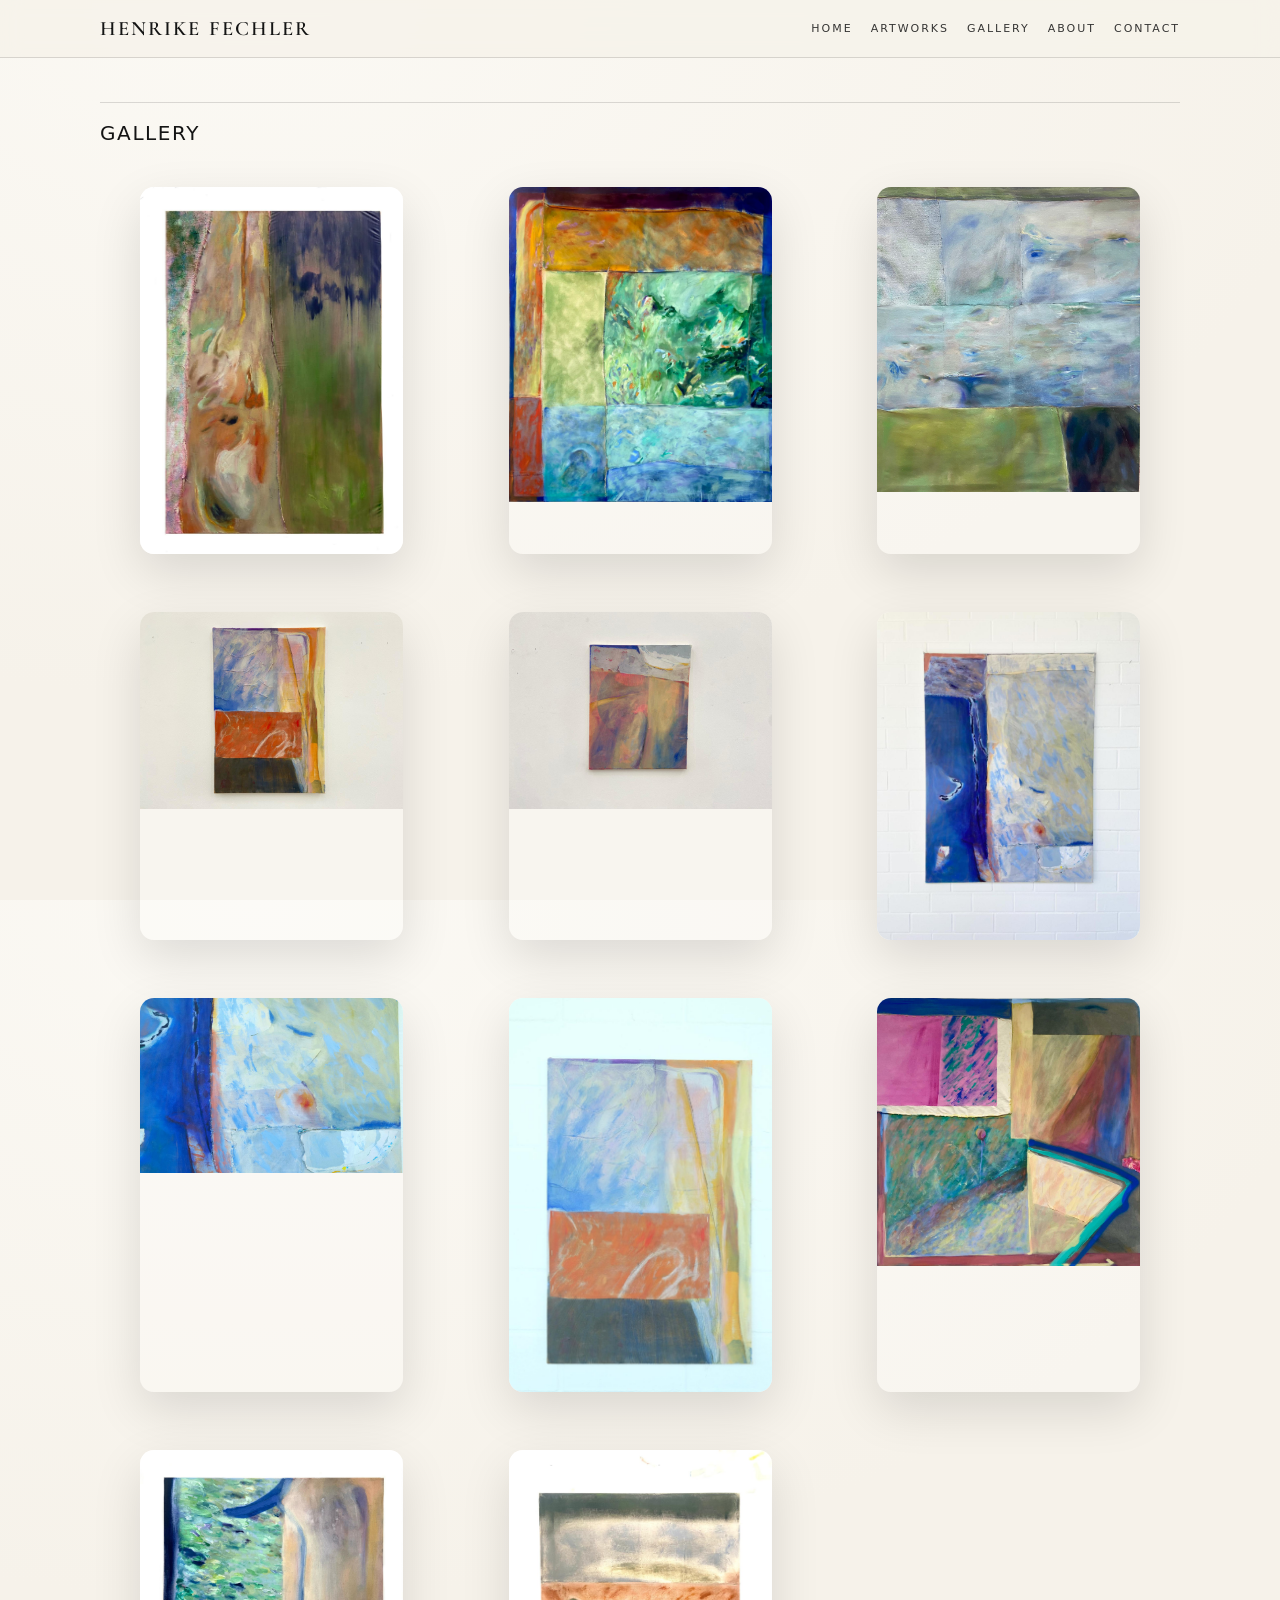
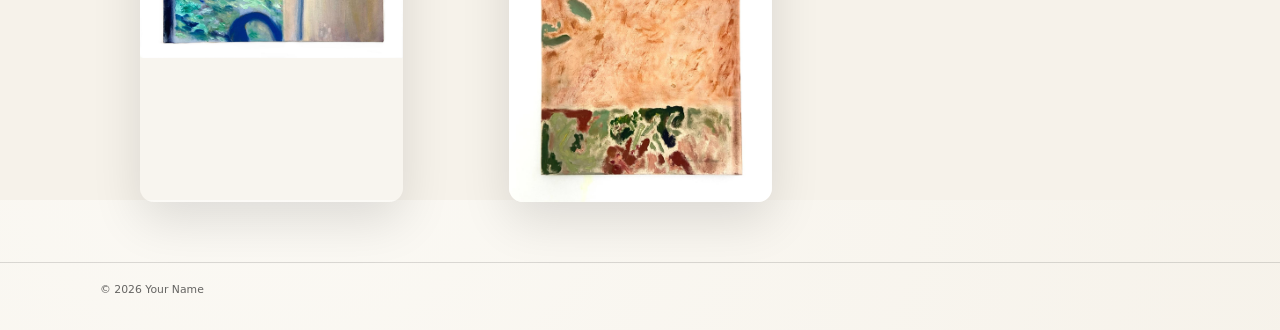
==== gallery.html @ 692df03d "artist website style adjustment_18" ====
<!doctype html>
<html lang="en">
  <head>
    <meta charset="utf-8" />
    <meta name="viewport" content="width=device-width,initial-scale=1" />
    <title>Gallery</title>
    <link rel="stylesheet" href="styles.css" />
    <link rel="preconnect" href="https://fonts.googleapis.com">
    <link rel="preconnect" href="https://fonts.gstatic.com" crossorigin>
    <link href="https://fonts.googleapis.com/css2?family=Cormorant+Garamond:wght@400;500;600&display=swap" rel="stylesheet">
  </head>

  <body>
    <header class="site-header" id="siteHeader">
      <div class="shell">
        <a class="brand" id="siteBrand" aria-label="Henrike Fechler" href="#top">
          <span class="brand-text">Henrike Fechler</span>
        </a>

        <!-- Mobile menu toggle -->
        <button
          class="nav-toggle"
          type="button"
          aria-label="Open menu"
          aria-expanded="false"
          aria-controls="siteNav"
          id="navToggle"
        >
          <span class="nav-toggle-bar"></span>
          <span class="nav-toggle-bar"></span>
          <span class="nav-toggle-bar"></span>
        </button>

        <!-- Navigation -->
        <nav class="nav" id="siteNav">
          <a href="index.html">HOME</a>
          <a href="index.html#artworks">ARTWORKS</a>
          <a href="gallery.html">GALLERY</a>
          <a href="index.html#about">ABOUT</a>
          <a href="index.html#contact">CONTACT</a>
        </nav>

        <!-- <nav class="nav">
          <a href="index.html">HOME</a>
          <a href="index.html#artworks">ARTWORKS</a>
          <a href="gallery.html">GALLERY</a>
          <a href="index.html#about">ABOUT</a>
          <a href="index.html#contact">CONTACT</a>
        </nav> -->
      </div>
    </header>

    <main class="shell">
      <section class="section" id="gallery">
        <header class="section-head">
          <h1 class="section-title">Gallery</h1>
          <!-- <p class="section-note">Scroll down — images fade in as they enter the viewport and fade out as they leave.</p> -->
        </header>

        <!-- JS will inject all images here -->
        <div class="gallery-grid" id="galleryGrid"></div>
      </section>
    </main>

    <footer class="site-footer">
      <div class="shell">
        <small>© <span id="year"></span> Your Name</small>
      </div>
    </footer>

    <!-- Keep your existing brand-letter animation + year script -->
    <!-- <script>
      (function () {
        const yearEl = document.getElementById("year");
        if (yearEl) yearEl.textContent = new Date().getFullYear();

        // Brand letter animation (Option B)
        const brand = document.getElementById("siteBrand");
        if (brand) {
          const textEl = brand.querySelector(".brand-text") || brand;
          const text = textEl.textContent;
          textEl.textContent = "";
          [...text].forEach((ch, i) => {
            const span = document.createElement("span");
            span.className = "char";
            span.style.setProperty("--i", i);
            span.textContent = ch === " " ? "\u00A0" : ch;
            textEl.appendChild(span);
          });
        }
      })();
    </script> -->
    
    <script src="main.js"></script>


    <!-- Gallery page behavior -->
    <script src="gallery.js"></script>
  </body>
</html>
---- styles.css ----
/* -------------------- Base -------------------- */
*,
*::before,
*::after {
  box-sizing: border-box;
}

:root {
  --paper: #f6f2ea;
  --paper-2: #fbf9f4;
  --ink: #141414;
  --muted: rgba(20, 20, 20, 0.65);
  --line: rgba(20, 20, 20, 0.14);
  --shadow: 0 18px 50px rgba(0, 0, 0, 0.12);

  --radius: 14px;
  --max: 1080px;
}

html,
body {
  height: 100%;
}

body {
  margin: 0;
  color: var(--ink);
  font-family: ui-sans-serif, system-ui, -apple-system, Segoe UI, Roboto, Helvetica, Arial;
  background: radial-gradient(1100px 700px at 20% 0%, var(--paper-2), var(--paper));
}

a {
  color: inherit;
  text-decoration: none;
}

code {
  font-family: ui-monospace, SFMono-Regular, Menlo, Monaco, Consolas, "Liberation Mono", monospace;
  font-size: 0.95em;
}

/* -------------------- Layout shell -------------------- */
.shell {
  width: min(var(--max), calc(100% - 56px));
  margin: 0 auto;
}

/* -------------------- Header / Nav --------------------
.site-header {
  position: sticky;
  top: 0;
  z-index: 50;
  backdrop-filter: blur(10px);
  background: color-mix(in srgb, var(--paper) 85%, transparent);
  border-bottom: 1px solid var(--line);
}

.site-header .shell {
  display: flex;
  align-items: center;
  justify-content: space-between;
  padding: 16px 0;
}

.brand {
  letter-spacing: 0.22em;
  font-size: 12px;
} */

/* -------------------- Header / Nav -------------------- */
/*
  .site-header:
  - sticky header with backdrop blur, so navigation stays visible while scrolling
  - subtle border line separates header from content
*/
.site-header {
  position: sticky;
  top: 0;
  z-index: 50;
  backdrop-filter: blur(10px);
  background: color-mix(in srgb, var(--paper) 85%, transparent);
  border-bottom: 1px solid var(--line);
}

.site-header .shell {
  display: flex;
  align-items: center;
  justify-content: space-between;
  padding: 16px 0;
}

/*
  .brand:
  - top-left name/identity text
  - letter-spacing creates the “gallery identity” look
*/
.brand {
  font-family: "Cormorant Garamond", ui-serif, Georgia, serif;
  font-size: clamp(16px, 1.6vw, 22px);
  letter-spacing: 0.10em;
  font-weight: 600;
  text-transform: uppercase; /* optional; remove if you prefer natural case */
}

/* Option B: character-by-character fade-in for the brand name */
.brand .char {
  display: inline-block;            /* required for transforms per character */
  opacity: 0;                       /* start hidden */
  transform: translateY(6px);       /* subtle motion; remove if you want pure fade */
  animation: brandCharIn 520ms ease forwards;
  animation-delay: calc(var(--i) * 55ms);
}

/* Animation used by .brand .char */
@keyframes brandCharIn {
  to {
    opacity: 1;
    transform: translateY(0);
  }
}

/* Respect reduced-motion preferences */
@media (prefers-reduced-motion: reduce) {
  .brand .char {
    animation: none;
    opacity: 1;
    transform: none;
  }
}

.brand {
  display: inline-flex;
  align-items: center;
  gap: 10px;
}

/* Small mark next to the name */
.brand-mark {
  width: 32px;         /* adjust */
  height: 32px;        /* adjust */
  object-fit: contain;
  opacity: 0;
  transform: translateY(6px);
  animation: brandMarkIn 520ms ease forwards;
  animation-delay: 520ms; /* slightly before/with first letters */
}

@keyframes brandMarkIn {
  to { opacity: 1; transform: translateY(0); }
}

.nav {
  display: flex;
  gap: 18px;
  letter-spacing: 0.18em;
  font-size: 11px;
}

.nav a {
  opacity: 0.85;
}

.nav a:hover {
  opacity: 1;
  text-decoration: underline;
  text-underline-offset: 6px;
}

/* -------------------- Mobile nav toggle (hamburger) -------------------- */
.nav-toggle {
  display: none;               /* hidden on desktop */
  appearance: none;
  border: 1px solid var(--line);
  background: rgba(255, 255, 255, 0.35);
  border-radius: 999px;
  padding: 10px 12px;
  cursor: pointer;
  align-items: center;
  justify-content: center;
  gap: 4px;
}

.nav-toggle-bar {
  display: block;
  width: 18px;
  height: 2px;
  background: var(--ink);
  opacity: 0.85;
}

/* Keep header layout stable */
.site-header .shell {
  position: relative;
  gap: 14px;
}

/* Optional: slightly reduce brand spacing on small screens */
@media (max-width: 720px) {
  .brand {
    letter-spacing: 0.14em;
    font-size: clamp(14px, 4.2vw, 18px);
  }
}

/* -------------------- Mobile menu behavior -------------------- */
@media (max-width: 720px) {
  .nav-toggle {
    display: inline-flex;      /* show hamburger on mobile */
  }

  /* Hide nav by default on mobile */
  .nav {
    display: none;
    position: absolute;
    top: calc(100% + 10px);
    right: 0;
    left: 0;

    padding: 10px;
    border: 1px solid var(--line);
    border-radius: var(--radius);
    background: color-mix(in srgb, var(--paper) 92%, transparent);
    backdrop-filter: blur(10px);

    /* stacked links */
    flex-direction: column;
    gap: 10px;
  }

  /* When header is open, show dropdown nav */
  .site-header.is-open .nav {
    display: flex;
  }

  /* Make each link easy to tap */
  .nav a {
    padding: 12px 10px;
    border-radius: 10px;
  }

  .nav a:hover {
    background: rgba(0, 0, 0, 0.04);
    text-decoration: none;
  }
}


/* -------------------- Hero slideshow -------------------- */
.hero {
  position: relative;
  height: min(92vh, 860px);
  margin-bottom: 34px;
  overflow: hidden;
  /* border-bottom: 1px solid var(--line); */
}

.hero-slides {
  position: absolute;
  inset: 0;
}

.hero-slide {
  position: absolute;
  inset: 0;
  width: 100%;
  height: 100%;
  object-fit: cover;

  opacity: 0;
  animation: heroFade 18s infinite;
  transform: scale(1.02);
}

/* 3 slides stagger */
.hero-slide:nth-child(1) { animation-delay: 0s; }
.hero-slide:nth-child(2) { animation-delay: 6s; }
.hero-slide:nth-child(3) { animation-delay: 12s; }
.hero-slide:nth-child(4) { animation-delay: 18s; }

@keyframes heroFade {
  0% { opacity: 0; }
  8% { opacity: 1; }
  30% { opacity: 1; }
  38% { opacity: 0; }
  100% { opacity: 0; }
}

.hero-overlay {
  position: absolute;
  inset: 0;
  display: grid;
  align-content: end;
  padding: 28px 0;
  background: linear-gradient(to top, rgba(0,0,0,0.45), rgba(0,0,0,0));
}

.hero-copy {
  width: min(var(--max), calc(100% - 56px));
  margin: 0 auto;
  color: rgba(255, 255, 255, 0.92);
}

.hero-kicker {
  letter-spacing: 0.28em;
  font-size: 11px;
  margin-bottom: 10px;
}

.hero-sub {
  max-width: 62ch;
  color: rgba(255, 255, 255, 0.78);
  font-size: 14px;
  line-height: 1.6;
}

.hero-cta {
  width: min(var(--max), calc(100% - 56px));
  margin: 14px auto 0;
  color: rgba(255, 255, 255, 0.88);
  letter-spacing: 0.22em;
  font-size: 11px;
  text-transform: uppercase;
}

/* -------------------- Sections -------------------- */
.section {
  padding: 44px 0;
}

.section-head {
  border-top: 1px solid var(--line);
  padding-top: 18px;
  margin-bottom: 26px;
}

.section-title {
  margin: 0;
  font-weight: 500;
  letter-spacing: 0.08em;
  text-transform: uppercase;
  font-size: 18px;
}

.section-note {
  margin: 10px 0 0;
  color: var(--muted);
  line-height: 1.7;
  font-size: 14px;
}

.highlight {
  border: 1px solid var(--line);
  border-radius: var(--radius);
  background: rgba(255, 255, 255, 0.35);
  padding: 18px 18px;
  margin: 18px 0 30px;
}

.highlight-title {
  letter-spacing: 0.26em;
  font-size: 11px;
  margin-bottom: 10px;
  opacity: 0.85;
}

.highlight-body {
  color: var(--muted);
  line-height: 1.7;
  font-size: 14px;
}

/* -------------------- Works list (editorial) -------------------- */
.works {
  display: grid;
  gap: 34px;
}

.work {
  padding-bottom: 26px;
  border-bottom: 1px solid var(--line);
}

.work-media {
  position: relative;
  display: block;
  border-radius: var(--radius);
  overflow: hidden;
  box-shadow: var(--shadow);
  background: rgba(255, 255, 255, 0.2);
}

.work-media img {
  width: 100%;
  aspect-ratio: 4 / 3;   /* try 3/2, 4/5, 1/1 etc. */
  height: auto;          /* aspect-ratio handles it */
  object-fit: cover;     /* crop to fill */
  display: block;
}

.work-fullsize {
  position: absolute;
  right: 14px;
  bottom: 12px;
  letter-spacing: 0.22em;
  font-size: 10px;
  text-transform: uppercase;

  padding: 10px 12px;
  border-radius: 999px;
  background: rgba(0, 0, 0, 0.52);
  color: rgba(255, 255, 255, 0.92);

  opacity: 0;
  transform: translateY(6px);
  transition: 160ms ease;
}

.work-media:hover .work-fullsize {
  opacity: 1;
  transform: translateY(0);
}

.work-meta {
  padding-top: 14px;
}

.work-title {
  letter-spacing: 0.08em;
  font-size: 14px;
  text-transform: uppercase;
}

.work-sub {
  margin-top: 6px;
  color: var(--muted);
  font-size: 13px;
  line-height: 1.6;
}

/* -------------------- Gallery -------------------- */

.gallery-grid {
  display: grid;
  gap: 26px;
  grid-template-columns: repeat(auto-fit, minmax(260px, 1fr));
}

.fade-on-scroll {
  opacity: 0;
  transform: translateY(14px);
  transition: opacity 700ms ease, transform 700ms ease;
  will-change: opacity, transform;
}

.fade-on-scroll.is-visible {
  opacity: 1;
  transform: translateY(0);
}

/* Optional: make images look consistent */
.gallery-item {
  border-radius: var(--radius);
  overflow: hidden;
  box-shadow: var(--shadow);
  background: rgba(255, 255, 255, 0.25);
}

.gallery-item img {
  width: 100%;
  height: auto;
  display: block;
}

/* Respect reduced-motion preferences */
@media (prefers-reduced-motion: reduce) {
  .fade-on-scroll {
    transition: none;
    opacity: 1;
    transform: none;
  }
}



/* -------------------- Lightbox (CSS :target) -------------------- */
.lightbox {
  position: fixed;
  inset: 0;
  background: rgba(10, 10, 10, 0.86);
  z-index: 100;
  display: none;
  padding: 28px 18px;
}

.lightbox:target {
  display: grid;
  align-content: center;
  justify-items: center;
  gap: 16px;
}

.lightbox img {
  width: min(1100px, 96vw);
  height: auto;
  max-height: 86vh;
  object-fit: contain;
  border-radius: 10px;
  box-shadow: 0 30px 90px rgba(0, 0, 0, 0.45);
  background: rgba(255, 255, 255, 0.06);
}

.lightbox-caption {
  color: rgba(255, 255, 255, 0.78);
  font-size: 13px;
  letter-spacing: 0.02em;
  text-align: center;
}

.lightbox-close {
  position: fixed;
  top: 14px;
  right: 16px;
  width: 44px;
  height: 44px;
  border-radius: 999px;
  display: grid;
  place-items: center;

  color: rgba(255, 255, 255, 0.92);
  background: rgba(0, 0, 0, 0.35);
  border: 1px solid rgba(255, 255, 255, 0.18);

  font-size: 24px;
  line-height: 1;
}

/* -------------------- Footer -------------------- */
.site-footer {
  border-top: 1px solid var(--line);
  padding: 18px 0 34px;
  color: var(--muted);
  font-size: 13px;
}

/* -------------------- Responsive tweaks -------------------- */
@media (min-width: 920px) {
  .works {
    gap: 44px;
  }

  .section-title {
    font-size: 20px;
  }
}
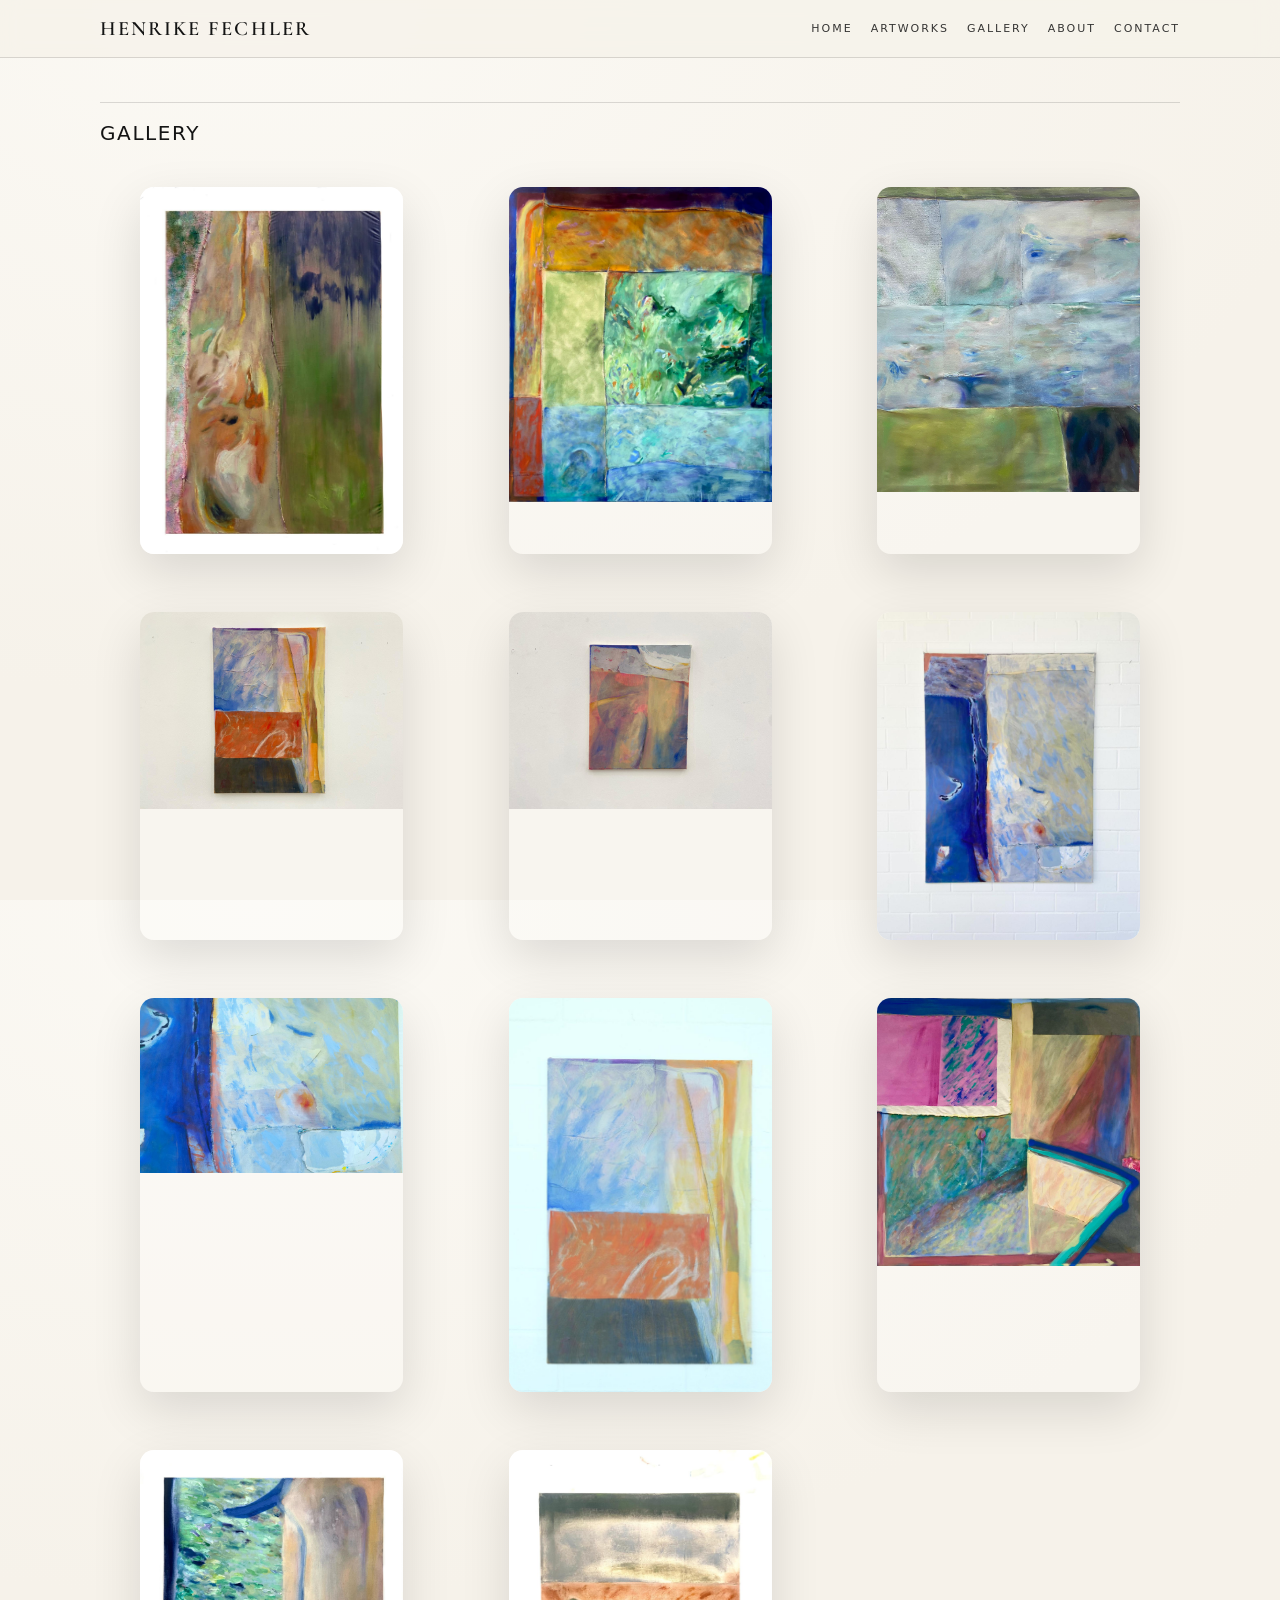
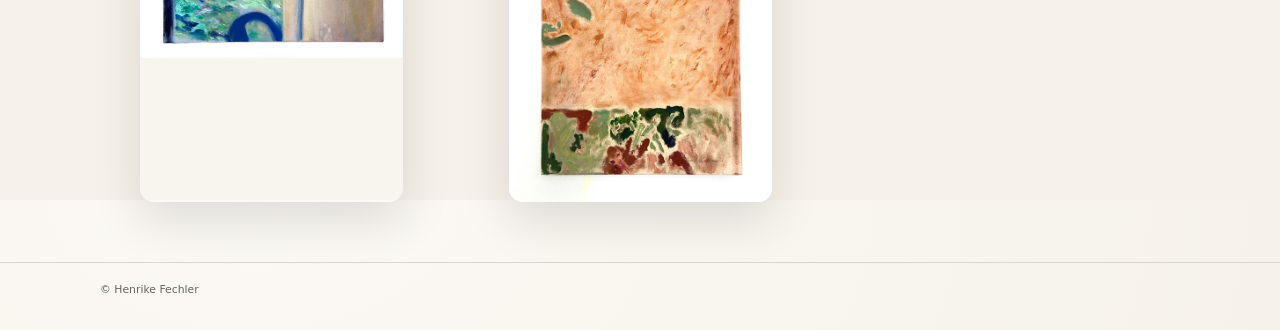
==== commit 54dfbf03: "artist website style adjustment_19" ====
--- a/gallery.html
+++ b/gallery.html
@@ -64,7 +64,7 @@
 
     <footer class="site-footer">
       <div class="shell">
-        <small>© <span id="year"></span> Your Name</small>
+        <small>© <span id="year"></span> Henrike Fechler</small>
       </div>
     </footer>
 
@@ -90,10 +90,6 @@
         }
       })();
     </script> -->
-    
-    <script src="main.js"></script>
-
-
     <!-- Gallery page behavior -->
     <script src="gallery.js"></script>
   </body>
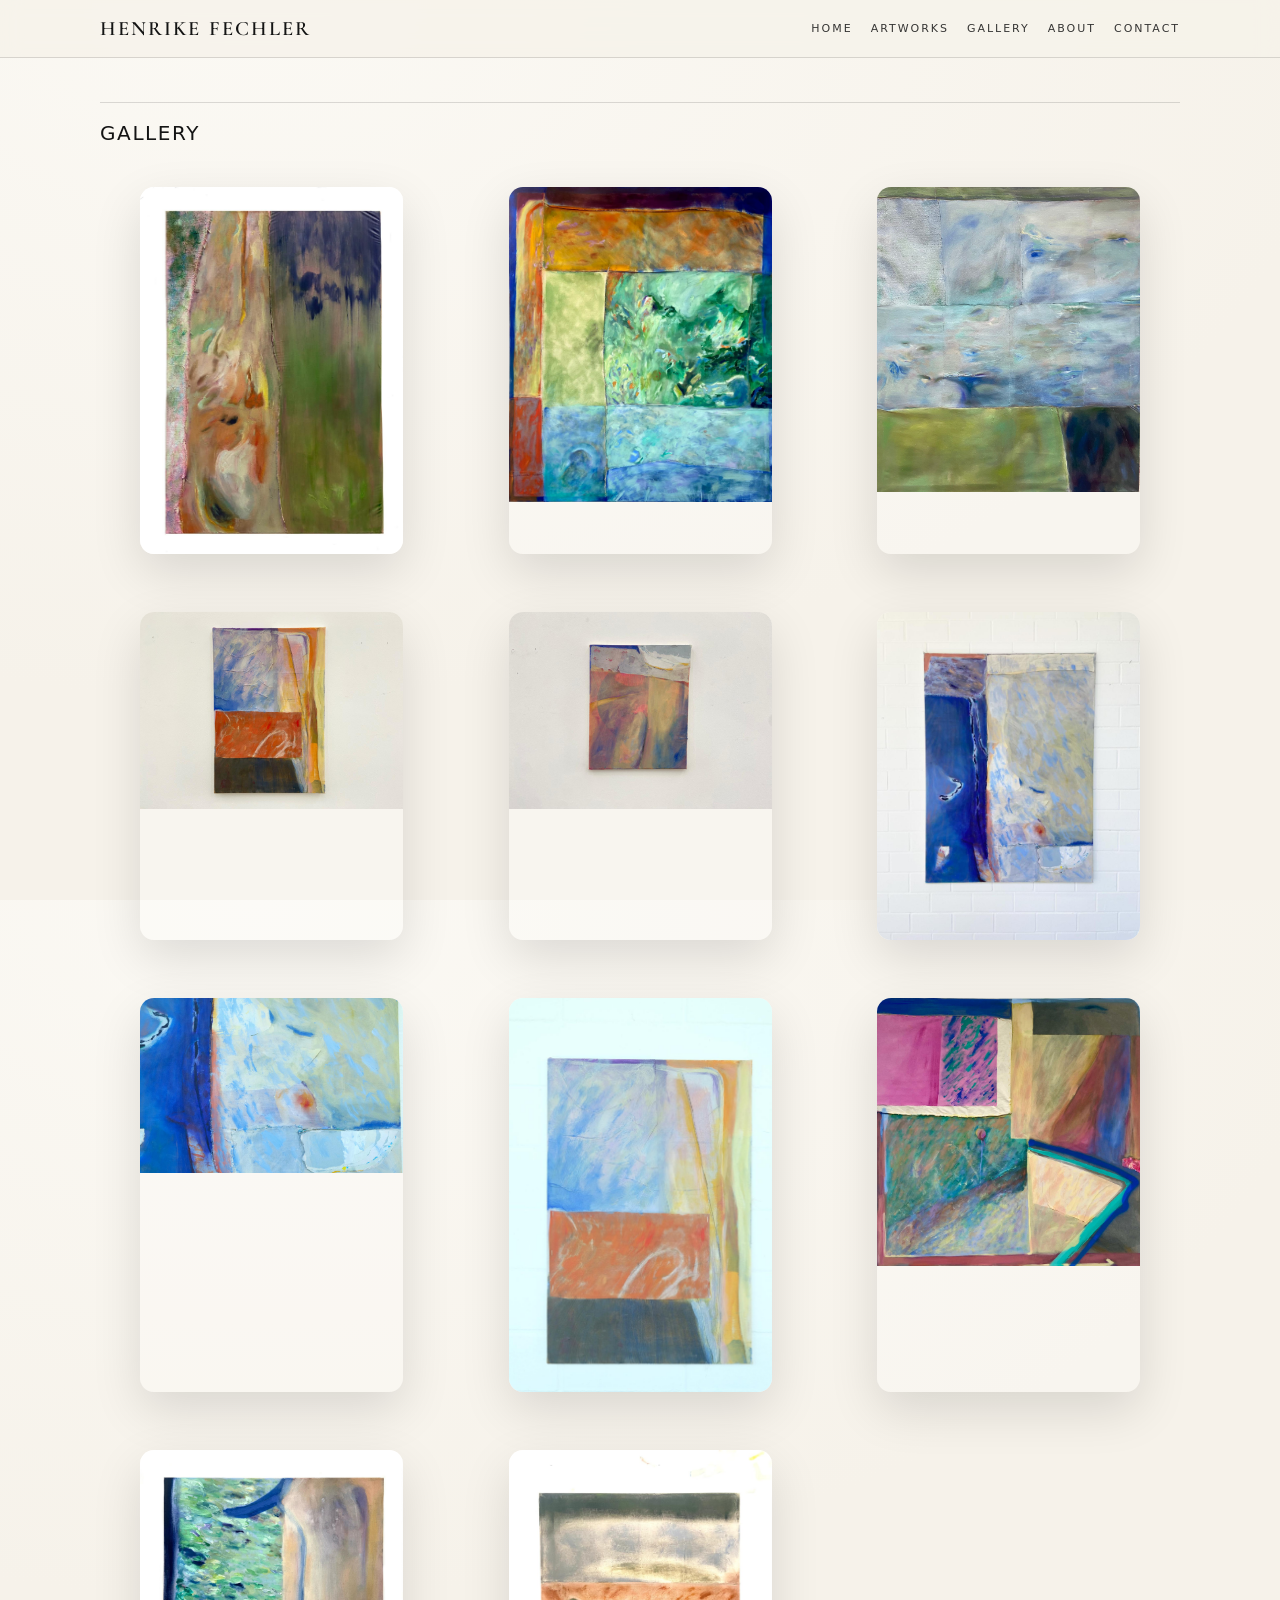
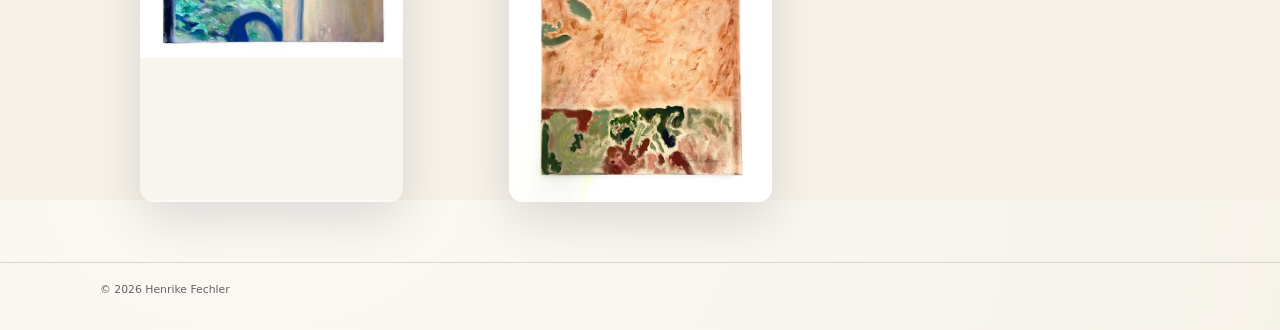
==== commit 9086dfba: "artist website style adjustment_20" ====
--- a/gallery.html
+++ b/gallery.html
@@ -90,6 +90,9 @@
         }
       })();
     </script> -->
+    
+    <script src="main.js"></script>
+
     <!-- Gallery page behavior -->
     <script src="gallery.js"></script>
   </body>
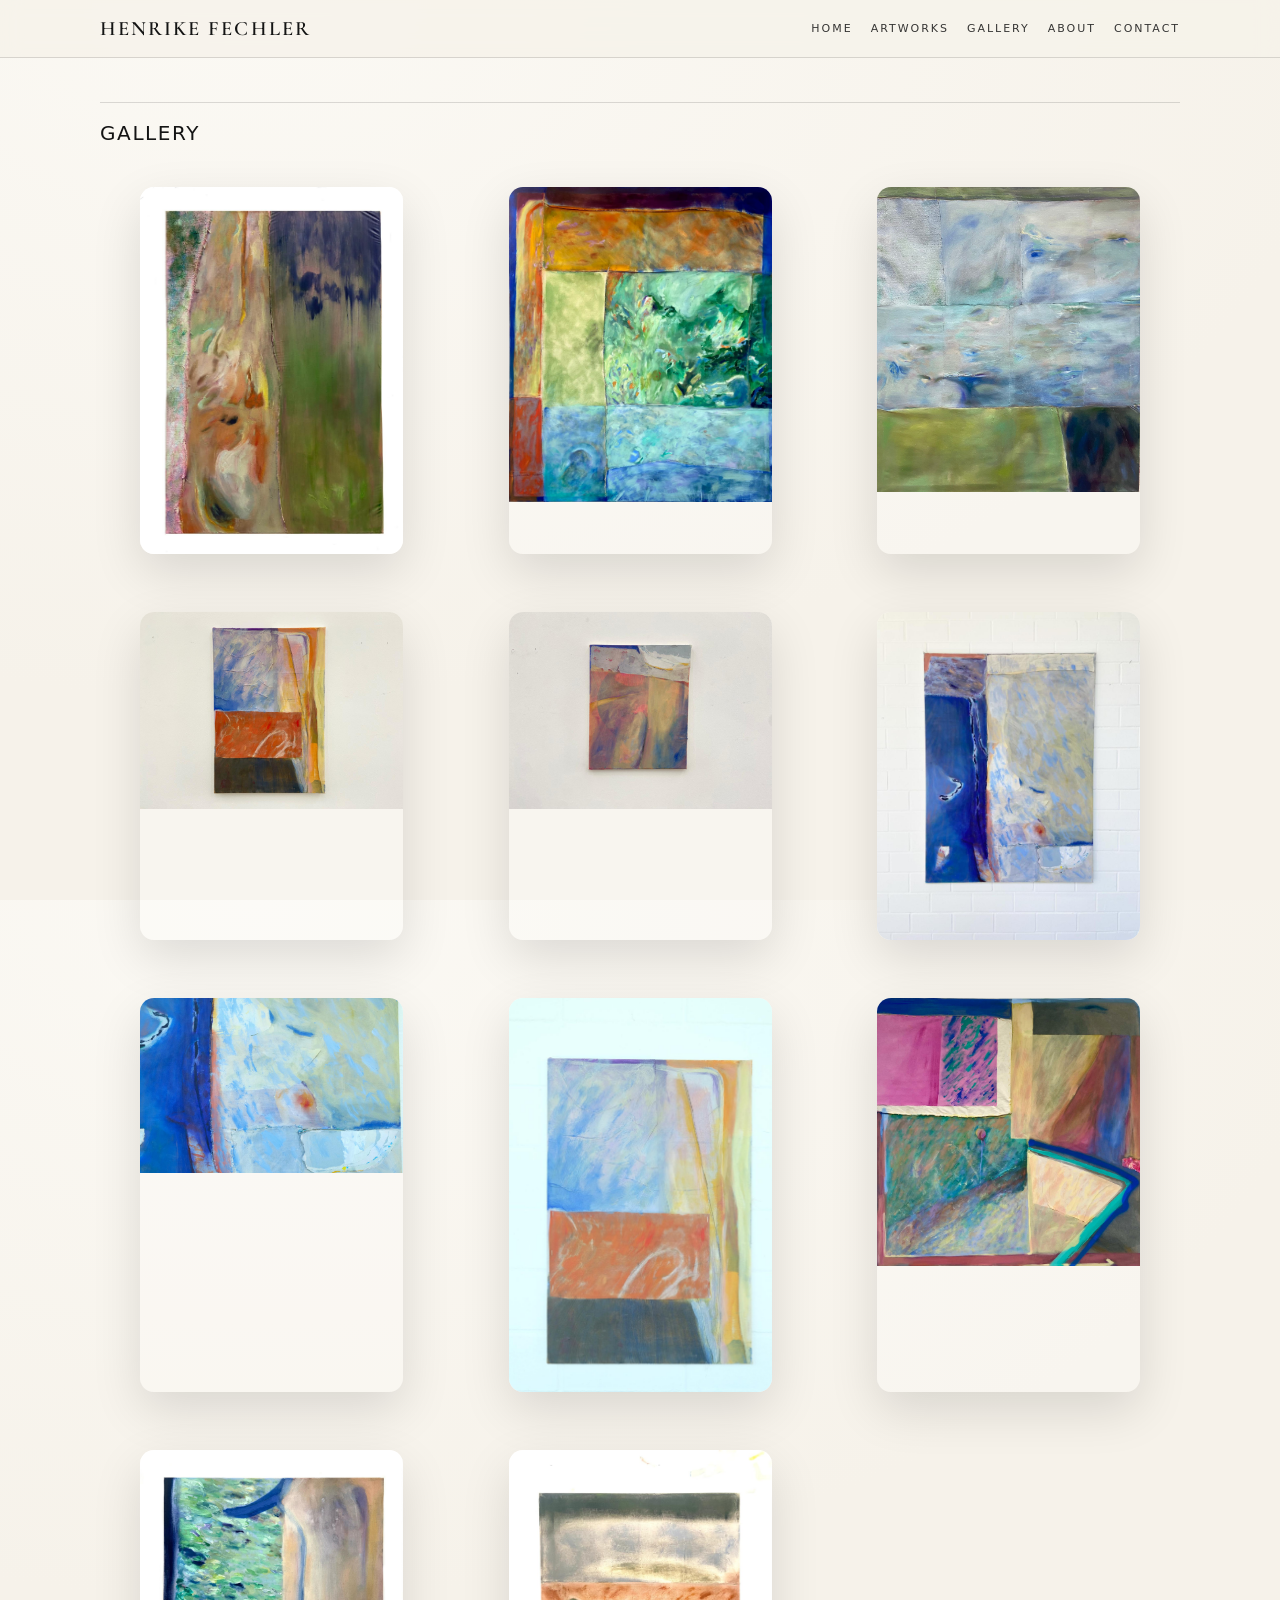
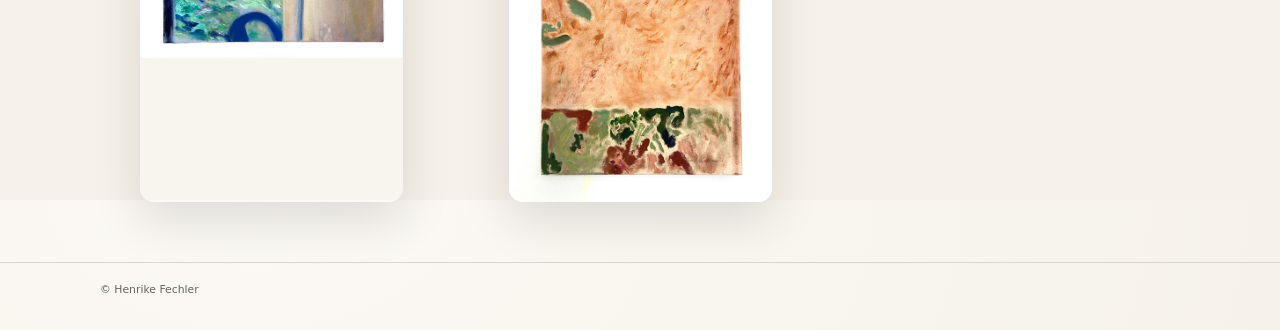
==== commit d858fa3c: "artist website style adjustment_21" ====
--- a/gallery.html
+++ b/gallery.html
@@ -13,7 +13,7 @@
   <body>
     <header class="site-header" id="siteHeader">
       <div class="shell">
-        <a class="brand" id="siteBrand" aria-label="Henrike Fechler" href="#top">
+        <a class="brand" id="siteBrand" aria-label="Henrike Fechler" href="index.html#top">
           <span class="brand-text">Henrike Fechler</span>
         </a>
 
@@ -91,7 +91,7 @@
       })();
     </script> -->
     
-    <script src="main.js"></script>
+    <!-- <script src="main.js"></script> -->
 
     <!-- Gallery page behavior -->
     <script src="gallery.js"></script>
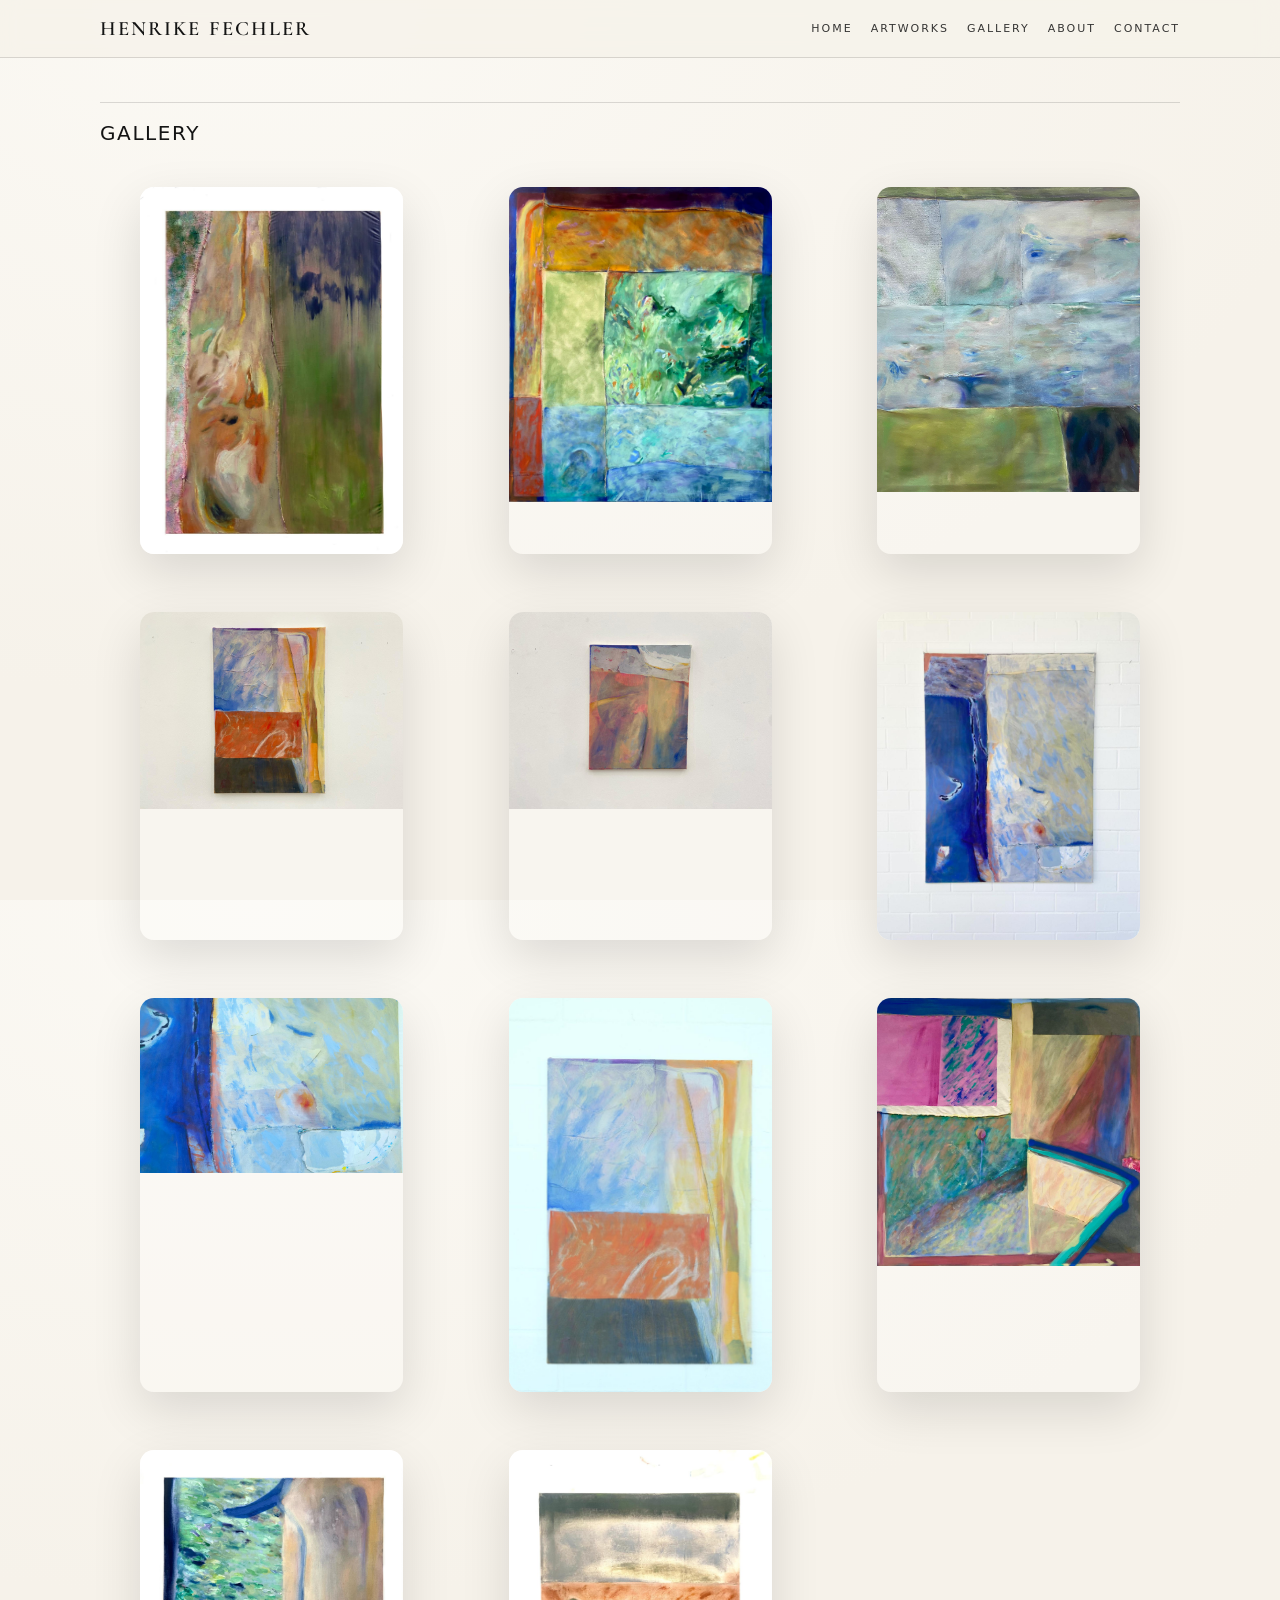
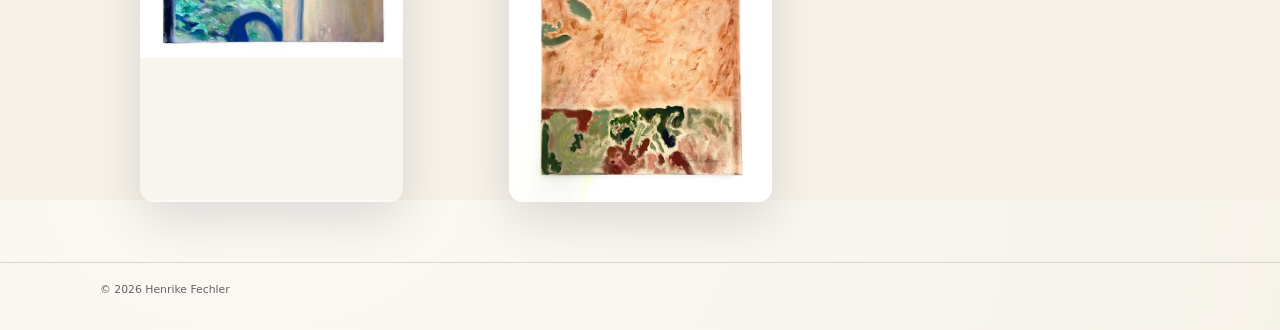
==== commit 46bf1fde: "artist website style adjustment_22" ====
--- a/gallery.html
+++ b/gallery.html
@@ -91,7 +91,7 @@
       })();
     </script> -->
     
-    <!-- <script src="main.js"></script> -->
+    <script src="main.js"></script>
 
     <!-- Gallery page behavior -->
     <script src="gallery.js"></script>
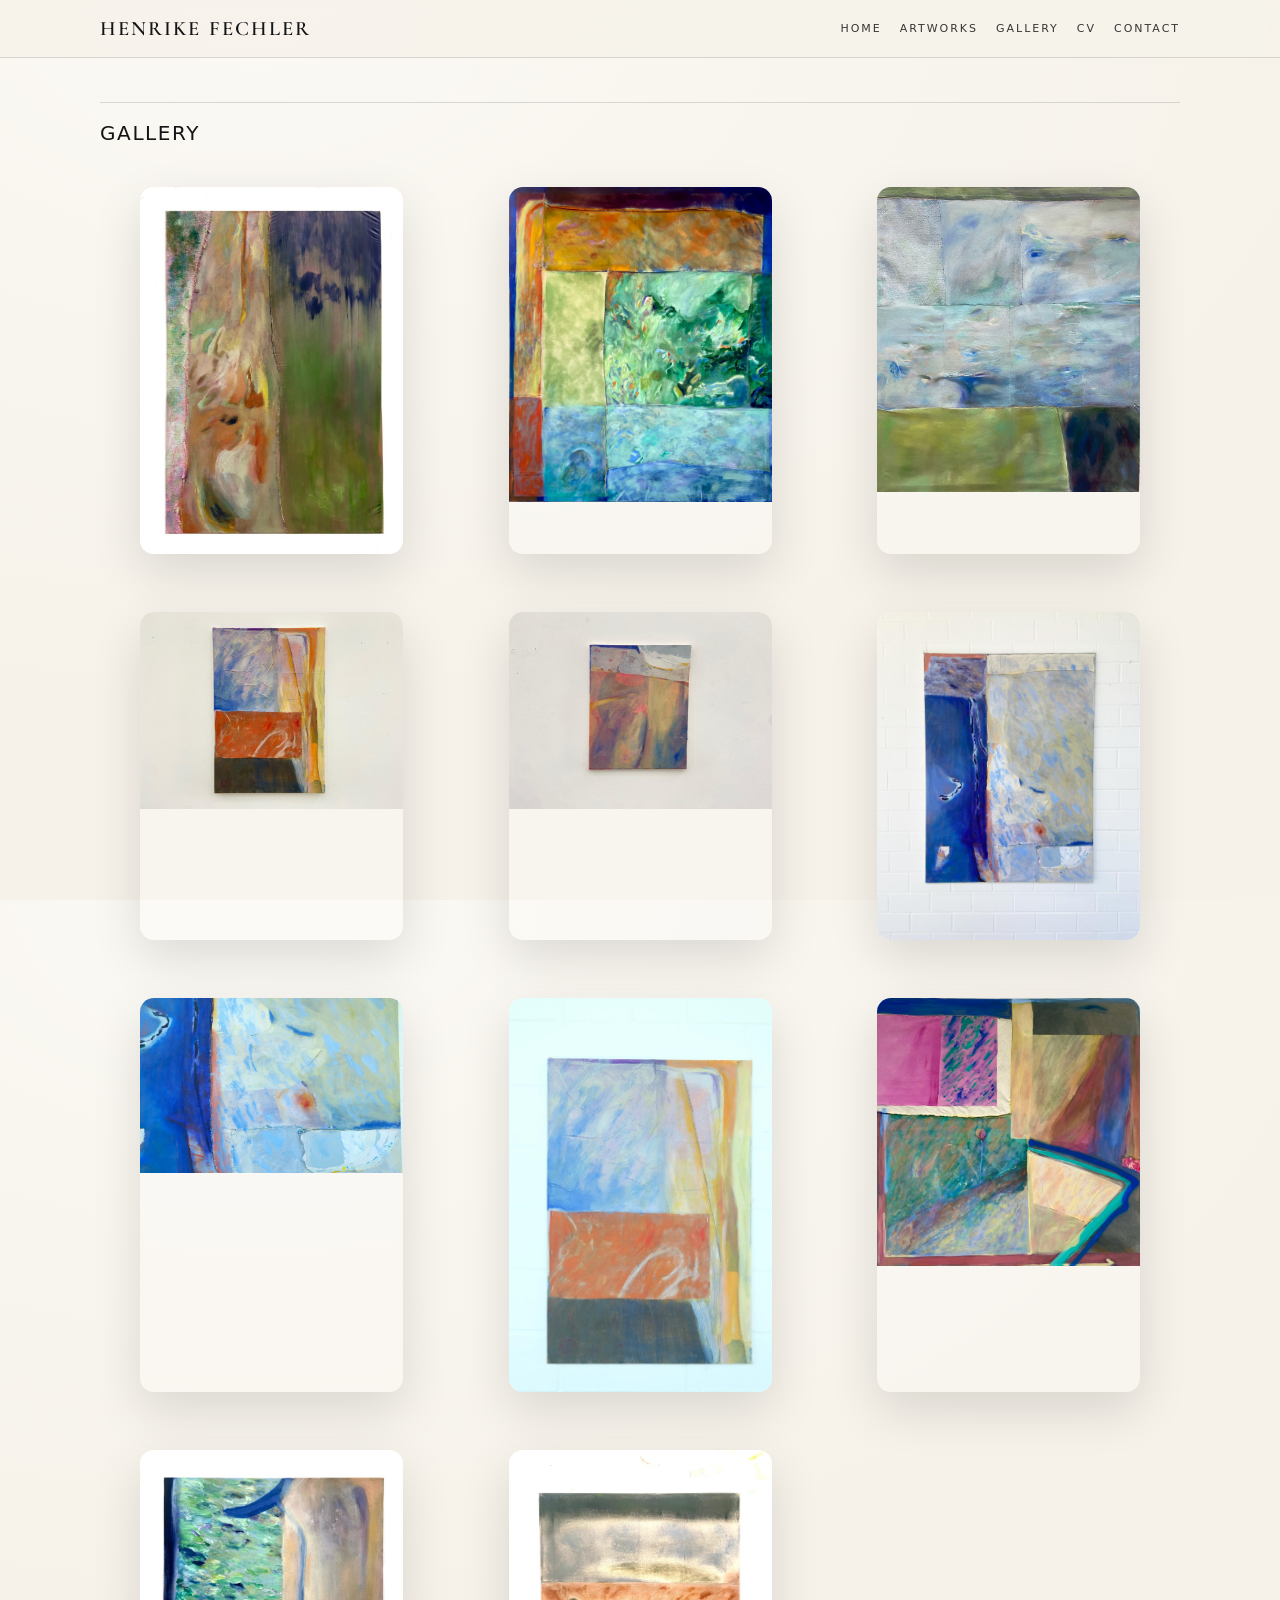
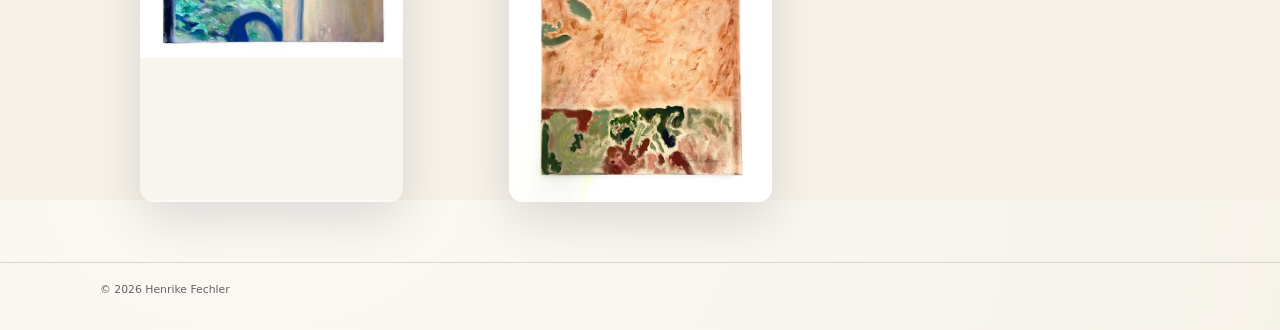
==== commit 81d6359c: "artist website style adjustment_23" ====
--- a/gallery.html
+++ b/gallery.html
@@ -36,7 +36,7 @@
           <a href="index.html">HOME</a>
           <a href="index.html#artworks">ARTWORKS</a>
           <a href="gallery.html">GALLERY</a>
-          <a href="index.html#about">ABOUT</a>
+          <a href="index.html#cv">CV</a>
           <a href="index.html#contact">CONTACT</a>
         </nav>
 
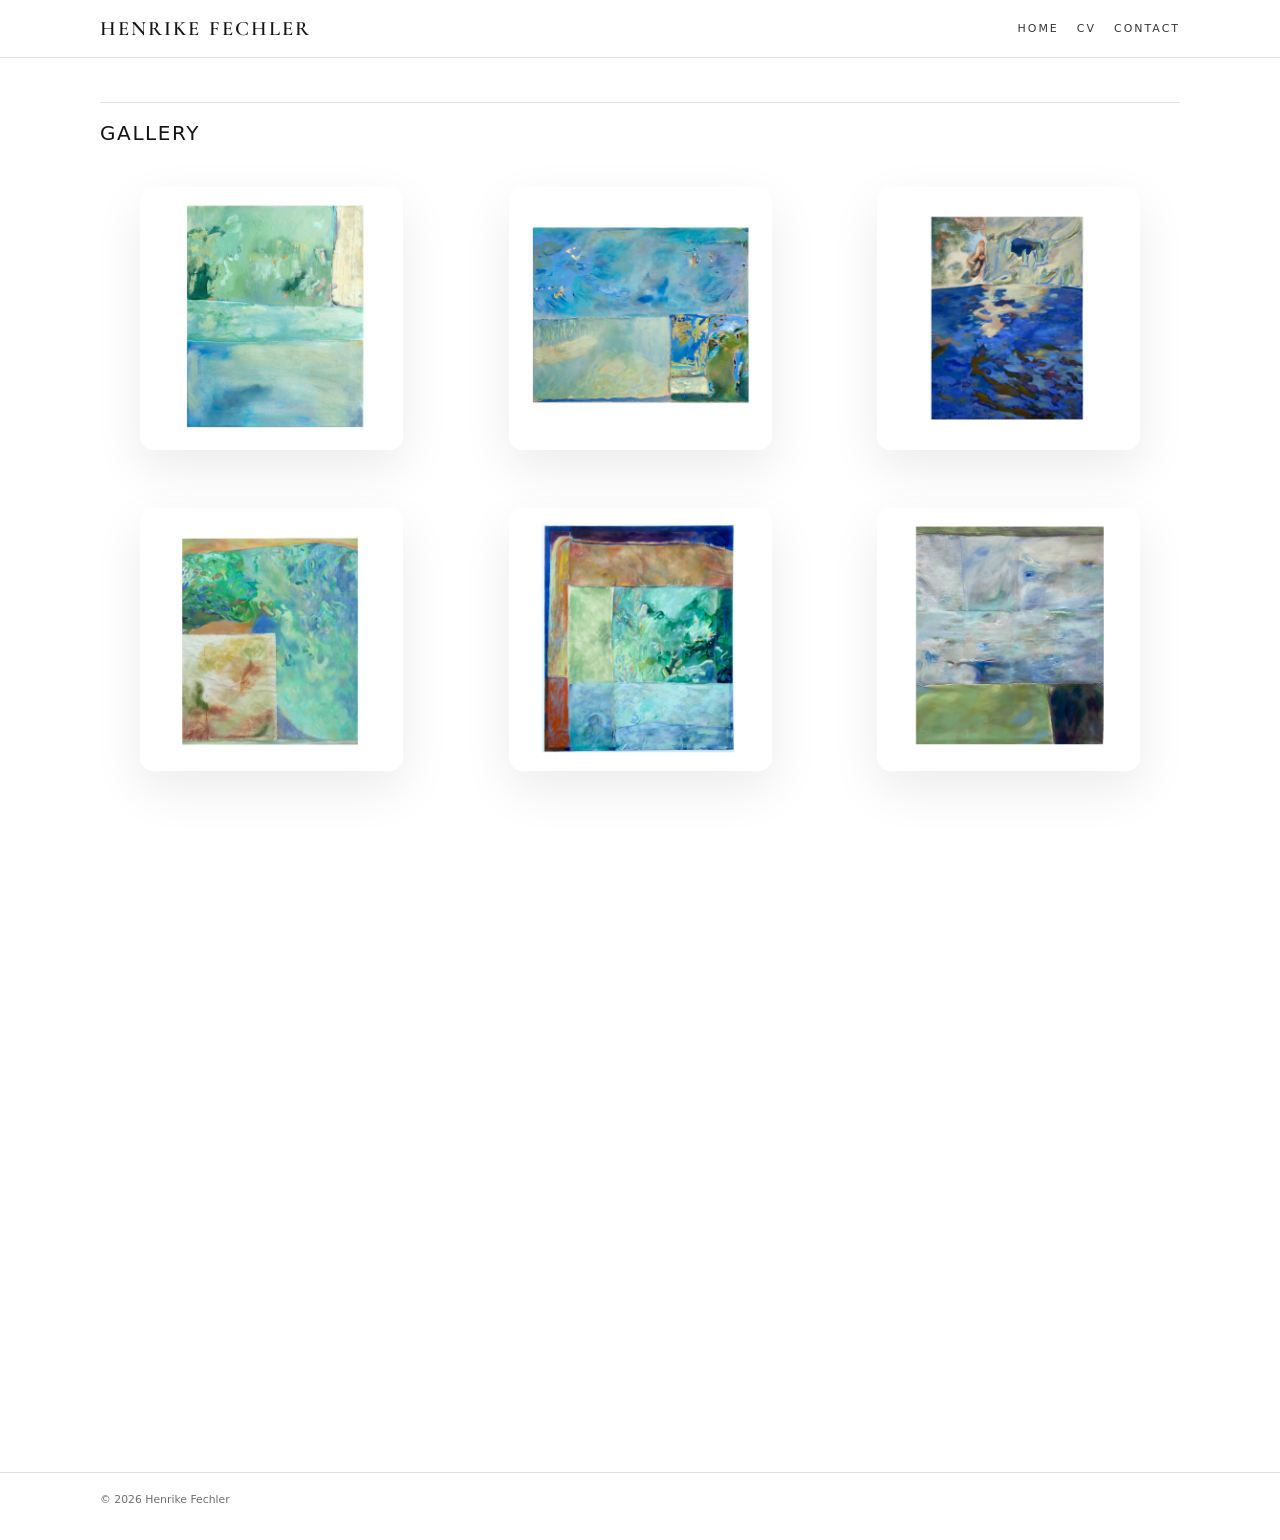
==== commit 4cc17077: "correct toggle" ====
--- a/gallery.html
+++ b/gallery.html
@@ -34,8 +34,8 @@
         <!-- Navigation -->
         <nav class="nav" id="siteNav">
           <a href="index.html">HOME</a>
-          <a href="index.html#artworks">ARTWORKS</a>
-          <a href="gallery.html">GALLERY</a>
+          <!-- <a href="index.html#artworks">ARTWORKS</a> -->
+          <!-- <a href="gallery.html">GALLERY</a> -->
           <a href="index.html#cv">CV</a>
           <a href="index.html#contact">CONTACT</a>
         </nav>
@@ -61,6 +61,14 @@
         <div class="gallery-grid" id="galleryGrid"></div>
       </section>
     </main>
+
+    <!-- Reusable Gallery Lightbox (opened/closed via JS) -->
+    <div class="lightbox" id="galleryLightbox" role="dialog" aria-modal="true" aria-hidden="true" aria-label="Image preview">
+      <button class="lightbox-close" type="button" aria-label="Close fullsize view">×</button>
+      <img id="galleryLightboxImg" alt="" />
+      <div class="lightbox-caption" id="galleryLightboxCaption"></div>
+    </div>
+    
 
     <footer class="site-footer">
       <div class="shell">
--- a/styles.css
+++ b/styles.css
@@ -6,12 +6,12 @@
 }
 
 :root {
-  --paper: #f6f2ea;
-  --paper-2: #fbf9f4;
+  --paper: #ffffff;
+  --paper-2: #f5f5f5;
   --ink: #141414;
-  --muted: rgba(20, 20, 20, 0.65);
-  --line: rgba(20, 20, 20, 0.14);
-  --shadow: 0 18px 50px rgba(0, 0, 0, 0.12);
+  --muted: rgba(20, 20, 20, 0.62);
+  --line: rgba(20, 20, 20, 0.12);
+  --shadow: 0 18px 50px rgba(0, 0, 0, 0.08);
 
   --radius: 14px;
   --max: 1080px;
@@ -26,7 +26,7 @@
   margin: 0;
   color: var(--ink);
   font-family: ui-sans-serif, system-ui, -apple-system, Segoe UI, Roboto, Helvetica, Arial;
-  background: radial-gradient(1100px 700px at 20% 0%, var(--paper-2), var(--paper));
+  background: var(--paper);
 }
 
 a {
@@ -78,7 +78,7 @@
   top: 0;
   z-index: 50;
   backdrop-filter: blur(10px);
-  background: color-mix(in srgb, var(--paper) 85%, transparent);
+  background: var(--paper);
   border-bottom: 1px solid var(--line);
 }
 
@@ -219,7 +219,7 @@
     padding: 10px;
     border: 1px solid var(--line);
     border-radius: var(--radius);
-    background: color-mix(in srgb, var(--paper) 92%, transparent);
+    background: var(--paper-2);
     backdrop-filter: blur(10px);
 
     /* stacked links */
@@ -246,43 +246,24 @@
 
 
 /* -------------------- Hero slideshow -------------------- */
+/* -------------------- Hero image -------------------- */
 .hero {
   position: relative;
   height: min(92vh, 860px);
   margin-bottom: 34px;
   overflow: hidden;
-  /* border-bottom: 1px solid var(--line); */
-}
-
-.hero-slides {
+}
+
+.hero-image {
   position: absolute;
   inset: 0;
 }
 
-.hero-slide {
-  position: absolute;
-  inset: 0;
+.hero-image img {
   width: 100%;
   height: 100%;
   object-fit: cover;
-
-  opacity: 0;
-  animation: heroFade 18s infinite;
-  transform: scale(1.02);
-}
-
-/* 3 slides stagger */
-.hero-slide:nth-child(1) { animation-delay: 0s; }
-.hero-slide:nth-child(2) { animation-delay: 6s; }
-.hero-slide:nth-child(3) { animation-delay: 12s; }
-.hero-slide:nth-child(4) { animation-delay: 18s; }
-
-@keyframes heroFade {
-  0% { opacity: 0; }
-  8% { opacity: 1; }
-  30% { opacity: 1; }
-  38% { opacity: 0; }
-  100% { opacity: 0; }
+  display: block;
 }
 
 .hero-overlay {
@@ -368,6 +349,8 @@
   line-height: 1.7;
   font-size: 14px;
 }
+
+.preline { white-space: pre-line; }
 
 /* -------------------- Works list (editorial) -------------------- */
 .works {
@@ -514,6 +497,20 @@
   font-size: 13px;
   letter-spacing: 0.02em;
   text-align: center;
+}
+
+/* Allow JS-opened lightbox in Gallery */
+.lightbox.is-open {
+  display: grid;
+  align-content: center;
+  justify-items: center;
+  gap: 16px;
+}
+
+/* If your close element is a <button> (recommended), normalize it */
+.lightbox-close {
+  cursor: pointer;
+  appearance: none;
 }
 
 .lightbox-close {
@@ -551,4 +548,4 @@
   .section-title {
     font-size: 20px;
   }
-}+}
